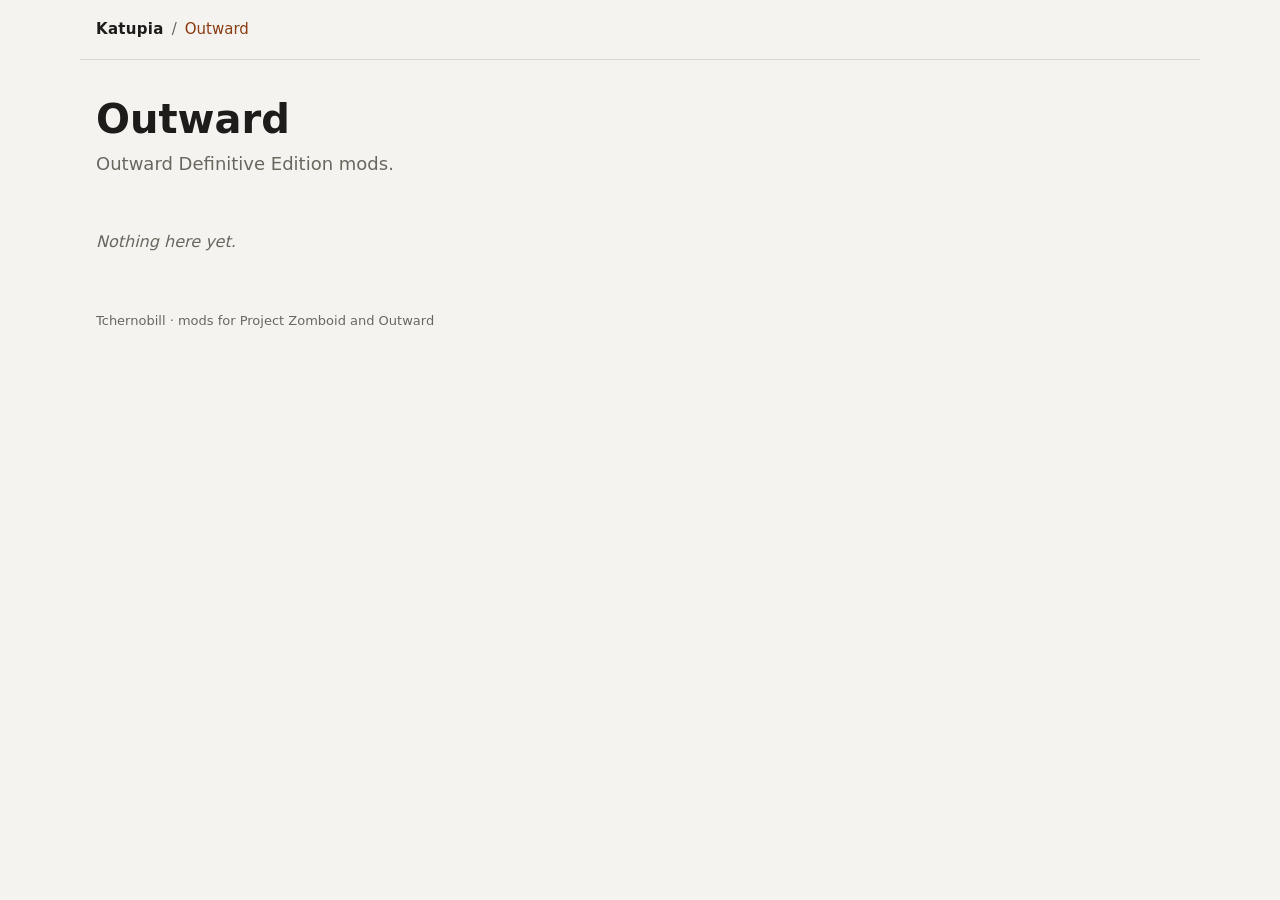
==== outward/index.html @ 350dd8f5 "Site structure (PZ / Outward) and first Too Many Emotes loops Static pages generated by tools/build." ====
<!doctype html>
<html lang="en">
<head>
<meta charset="utf-8">
<meta name="viewport" content="width=device-width, initial-scale=1">
<title>Outward · Katupia</title>
<meta name="description" content="Outward Definitive Edition mods.">
<link rel="stylesheet" href="../assets/style.css">
</head>
<body>
<header class="top">
  <nav class="crumbs"><a class="brand" href="../">Katupia</a><span aria-hidden="true">/</span><a href="../outward/">Outward</a></nav>
</header>
<main>
<section class="hero"><h1>Outward</h1><p>Outward Definitive Edition mods.</p></section>
<section class="game"><p class="empty">Nothing here yet.</p></section>
</main>
<footer class="foot">Tchernobill · mods for Project Zomboid and Outward</footer>
<script src="../assets/site.js" defer></script>
</body>
</html>
---- assets/style.css ----
:root {
  --bg: #f4f3ef;
  --surface: #ffffff;
  --surface-2: #ebe9e3;
  --text: #1d1c1a;
  --muted: #6a675f;
  --line: #d9d6ce;
  --accent: #8a3b12;
  --accent-text: #ffffff;
  --tile-bg: #2b2a27;
  color-scheme: light;
}
@media (prefers-color-scheme: dark) {
  :root:not([data-theme="light"]) {
    --bg: #161614;
    --surface: #201f1c;
    --surface-2: #2a2925;
    --text: #ecebe6;
    --muted: #a19d93;
    --line: #36352f;
    --accent: #e08a4f;
    --accent-text: #1a1209;
    --tile-bg: #0f0f0e;
    color-scheme: dark;
  }
}
:root[data-theme="dark"] {
  --bg: #161614;
  --surface: #201f1c;
  --surface-2: #2a2925;
  --text: #ecebe6;
  --muted: #a19d93;
  --line: #36352f;
  --accent: #e08a4f;
  --accent-text: #1a1209;
  --tile-bg: #0f0f0e;
  color-scheme: dark;
}

* { box-sizing: border-box; }
html { -webkit-text-size-adjust: 100%; }
body {
  margin: 0;
  background: var(--bg);
  color: var(--text);
  font: 16px/1.55 system-ui, -apple-system, "Segoe UI", Roboto, sans-serif;
}
a { color: var(--accent); text-decoration: none; }
a:hover { text-decoration: underline; }
img { display: block; max-width: 100%; height: auto; }

.top, main, .foot { max-width: 1120px; margin: 0 auto; padding: 0 16px; }
.top { padding-top: 18px; padding-bottom: 18px; border-bottom: 1px solid var(--line); }
.crumbs { display: flex; flex-wrap: wrap; gap: 8px; align-items: baseline; color: var(--muted); font-size: 15px; }
.crumbs .brand { font-weight: 700; color: var(--text); letter-spacing: .02em; }
.foot { padding-top: 32px; padding-bottom: 32px; color: var(--muted); font-size: 13px; }

h1 { font-size: clamp(28px, 5vw, 40px); line-height: 1.15; margin: 0 0 8px; }
h2 { font-size: 22px; margin: 0 0 12px; }
h3 { font-size: 17px; margin: 0 0 4px; }

.hero { padding: 36px 0 20px; }
.hero > p, .hero .lead { color: var(--muted); font-size: 18px; margin: 0; max-width: 62ch; }
.hero.mod { display: flex; gap: 20px; align-items: flex-start; }
.hero .poster { width: 128px; height: 128px; border-radius: 12px; flex: none; image-rendering: auto; }
.hero .tag { margin-bottom: 10px; }
.links { margin-top: 14px; display: flex; flex-wrap: wrap; gap: 8px; }
.btn { display: inline-block; padding: 7px 14px; border-radius: 8px; background: var(--accent); color: var(--accent-text); font-weight: 600; }
.btn:hover { text-decoration: none; filter: brightness(1.08); }

.tag {
  display: inline-block; vertical-align: middle;
  font-size: 12px; font-weight: 600; letter-spacing: .03em;
  padding: 2px 8px; border-radius: 999px;
  background: var(--surface-2); color: var(--muted);
}

.game { padding: 16px 0 8px; }
.cards { display: grid; grid-template-columns: repeat(auto-fill, minmax(320px, 1fr)); gap: 12px; }
.card {
  display: flex; gap: 14px; align-items: center;
  padding: 12px; border-radius: 12px;
  background: var(--surface); border: 1px solid var(--line); color: var(--text);
}
.card:hover { text-decoration: none; border-color: var(--accent); }
.card img, .card .ph { width: 72px; height: 72px; border-radius: 8px; flex: none; background: var(--surface-2); }
.card p { margin: 0; color: var(--muted); font-size: 14px; }
.empty { color: var(--muted); font-style: italic; }

.prose { max-width: 70ch; padding-bottom: 8px; }
.prose p { margin: 0 0 10px; }
.prose .credits { color: var(--muted); font-size: 14px; }

.gallery { padding: 24px 0 8px; }
.gallery .count { font-size: 14px; font-weight: 600; color: var(--muted); margin-left: 6px; }
.gallery .note { color: var(--muted); margin: -6px 0 16px; font-size: 14px; }
.grid { display: grid; grid-template-columns: repeat(auto-fill, minmax(176px, 1fr)); gap: 12px; }
.tile { margin: 0; background: var(--surface); border: 1px solid var(--line); border-radius: 10px; overflow: hidden; }
.tile img { width: 100%; aspect-ratio: 1; background: var(--tile-bg); }
.tile figcaption { display: flex; align-items: center; gap: 8px; padding: 8px 10px; font-size: 14px; }
.tile figcaption span { flex: 1; min-width: 0; overflow: hidden; text-overflow: ellipsis; white-space: nowrap; }
.copy {
  flex: none; font: inherit; font-size: 11px; font-weight: 700; letter-spacing: .04em;
  padding: 3px 7px; border-radius: 6px; cursor: pointer;
  border: 1px solid var(--line); background: var(--surface-2); color: var(--muted);
}
.copy:hover { color: var(--text); border-color: var(--accent); }
.copy.done { background: var(--accent); color: var(--accent-text); border-color: var(--accent); }

@media (max-width: 560px) {
  .hero.mod { flex-direction: column; }
  .hero .poster { width: 96px; height: 96px; }
  .cards { grid-template-columns: 1fr; }
  .grid { grid-template-columns: repeat(2, minmax(0, 1fr)); gap: 8px; }
}
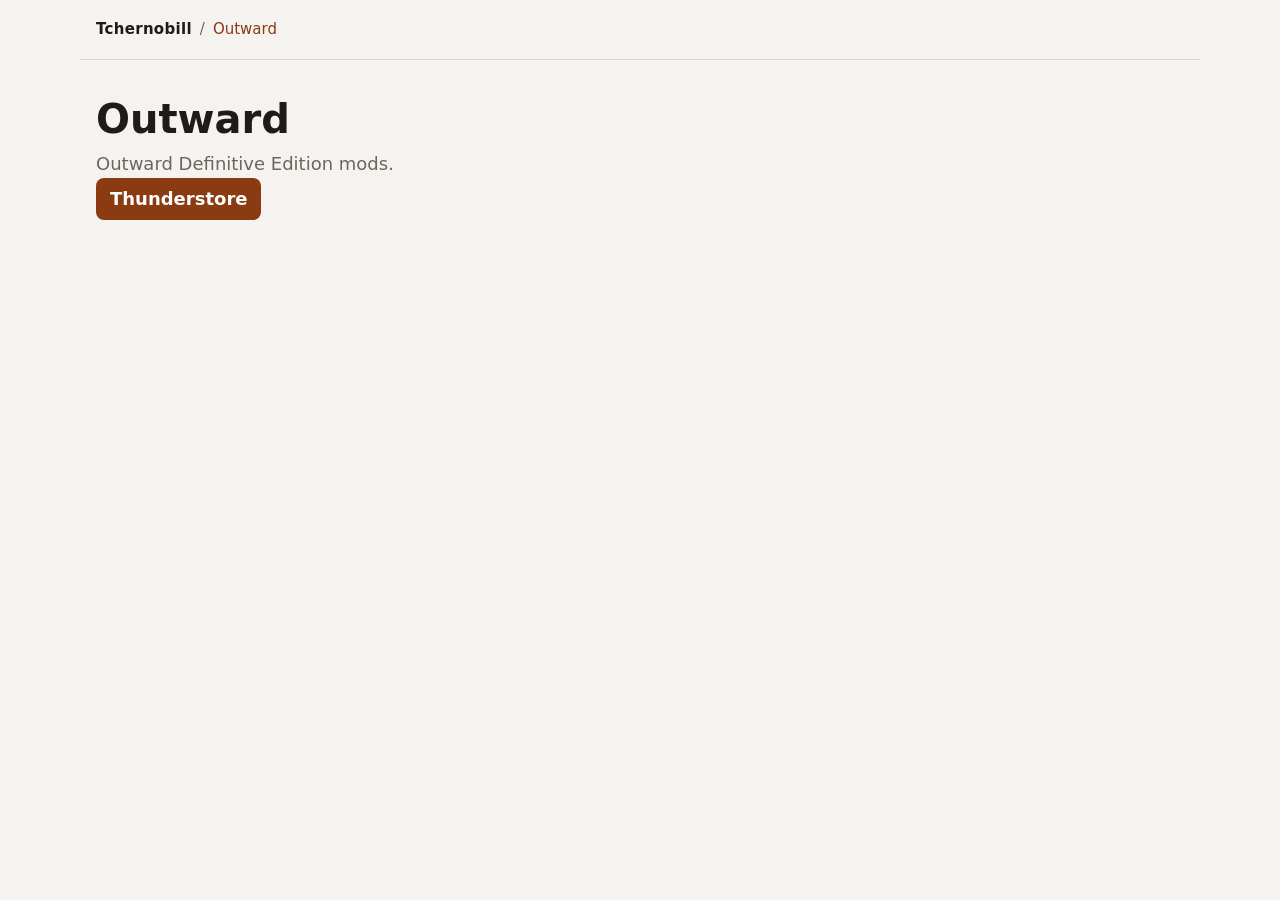
==== commit e4ee1e3e: "Brand as Tchernobill, drop home hero and footer, add Valheim and per-game store links Co-Authored-By" ====
--- a/outward/index.html
+++ b/outward/index.html
@@ -3,19 +3,18 @@
 <head>
 <meta charset="utf-8">
 <meta name="viewport" content="width=device-width, initial-scale=1">
-<title>Outward · Katupia</title>
+<title>Outward · Tchernobill</title>
 <meta name="description" content="Outward Definitive Edition mods.">
 <link rel="stylesheet" href="../assets/style.css">
 </head>
 <body>
 <header class="top">
-  <nav class="crumbs"><a class="brand" href="../">Katupia</a><span aria-hidden="true">/</span><a href="../outward/">Outward</a></nav>
+  <nav class="crumbs"><a class="brand" href="../">Tchernobill</a><span aria-hidden="true">/</span><a href="../outward/">Outward</a></nav>
 </header>
 <main>
-<section class="hero"><h1>Outward</h1><p>Outward Definitive Edition mods.</p></section>
-<section class="game"><p class="empty">Nothing here yet.</p></section>
+<section class="hero"><h1>Outward</h1><p>Outward Definitive Edition mods.</p><p class="links"><a class="btn" href="https://thunderstore.io/c/outward/p/Tchernobill/">Thunderstore</a></p></section>
+<section class="game"></section>
 </main>
-<footer class="foot">Tchernobill · mods for Project Zomboid and Outward</footer>
 <script src="../assets/site.js" defer></script>
 </body>
 </html>
--- a/assets/style.css
+++ b/assets/style.css
@@ -49,11 +49,11 @@
 a:hover { text-decoration: underline; }
 img { display: block; max-width: 100%; height: auto; }
 
-.top, main, .foot { max-width: 1120px; margin: 0 auto; padding: 0 16px; }
+.top, main { max-width: 1120px; margin: 0 auto; padding: 0 16px; }
+main { padding-bottom: 48px; }
 .top { padding-top: 18px; padding-bottom: 18px; border-bottom: 1px solid var(--line); }
 .crumbs { display: flex; flex-wrap: wrap; gap: 8px; align-items: baseline; color: var(--muted); font-size: 15px; }
 .crumbs .brand { font-weight: 700; color: var(--text); letter-spacing: .02em; }
-.foot { padding-top: 32px; padding-bottom: 32px; color: var(--muted); font-size: 13px; }
 
 h1 { font-size: clamp(28px, 5vw, 40px); line-height: 1.15; margin: 0 0 8px; }
 h2 { font-size: 22px; margin: 0 0 12px; }
@@ -76,6 +76,8 @@
 }
 
 .game { padding: 16px 0 8px; }
+main > .game:first-child { padding-top: 32px; }
+.game .links { margin: -2px 0 14px; }
 .cards { display: grid; grid-template-columns: repeat(auto-fill, minmax(320px, 1fr)); gap: 12px; }
 .card {
   display: flex; gap: 14px; align-items: center;
